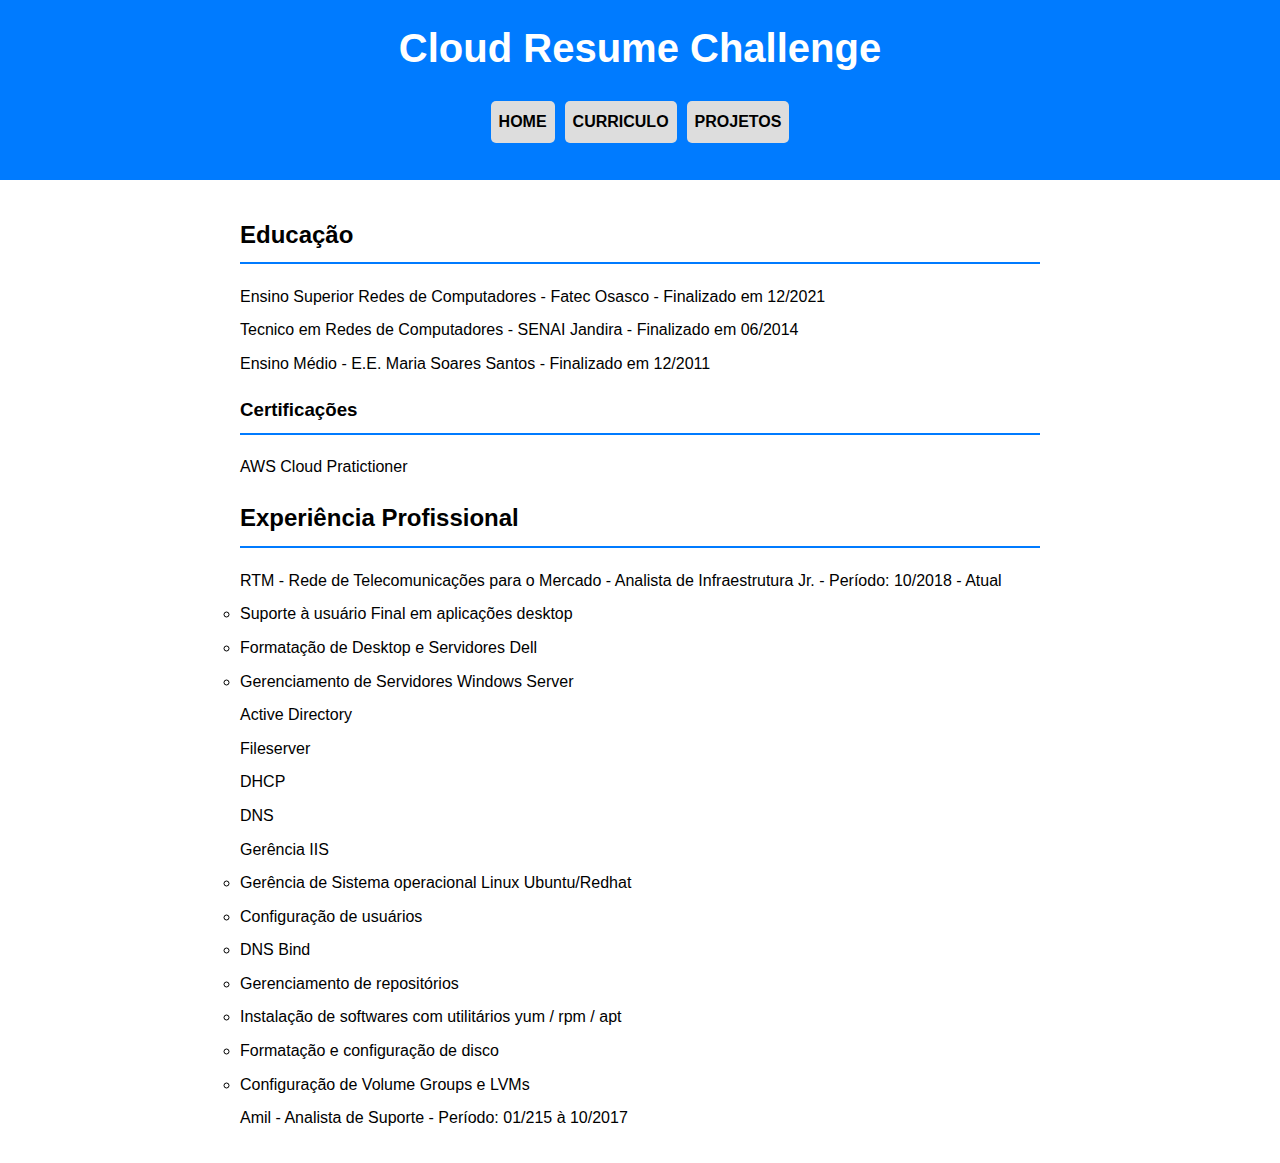
==== curriculo.html @ 77556601 "feat: new curriculo webpage" ====
<!DOCTYPE html>
<html lang="pt-br">
<head>
    <meta charset="UTF-8">
    <meta name="viewport" content="width=device-width, initial-scale=1.0">
    <title>Joao - Cloud Resume Challenge - Curriculo</title>
    <link rel="stylesheet" href="css/styles.css">
    <link rel="stylesheet" href="css/styles-curriculo.css">
</head>
<body>
    <header id="cabecalho">
        <h1>Cloud Resume Challenge</h1>
        <nav>
            <ul>
                <a href="index.html"><li>Home</li></a>
                <a href="curriculo.html"><li>Curriculo</li></a>
                <li>Projetos</li>
            </ul>
        </nav>
    </header>
    <main>
        <section id="education">
            <h2>Educação</h2>
            <ul>
                <li>Ensino Superior Redes de Computadores - Fatec Osasco - Finalizado em 12/2021</li>
                <li>Tecnico em Redes de Computadores - SENAI Jandira - Finalizado em 06/2014</li>
                <li>Ensino Médio - E.E. Maria Soares Santos - Finalizado em 12/2011</li>
                <!-- Add more graduations if needed -->
            </ul>
            <h3>Certificações</h3>
            <ul>
                <li>AWS Cloud Pratictioner</li>
            </ul>
        </section>
        <section id="experience">
            <h2>Experiência Profissional</h2>
            <ul>
                <li>RTM - Rede de Telecomunicações para o Mercado - Analista de Infraestrutura Jr. - Período: 10/2018 - Atual</li>
                <ul id="exp-desc">
                    <li>Suporte à usuário Final em aplicações desktop</li>
                    <li>Formatação de Desktop e Servidores Dell</li>
                    <li>Gerenciamento de Servidores Windows Server</li>
                    <ul>
                        <li>Active Directory</li>
                        <li>Fileserver</li>
                        <li>DHCP</li>
                        <li>DNS</li>
                        <li>Gerência IIS</li>
                    </ul>
                    <li>Gerência de Sistema operacional Linux Ubuntu/Redhat</li>
                        <li>Configuração de usuários</li>
                        <li>DNS Bind</li>
                        <li>Gerenciamento de repositórios</li>
                        <li>Instalação de softwares com utilitários yum / rpm / apt</li>
                        <li>Formatação e configuração de disco</li>
                        <li>Configuração de Volume Groups e LVMs</li>
                </ul>
                <li>Amil - Analista de Suporte - Período: 01/215 à 10/2017</li>
                <!-- Add more work experiences if needed -->
            </ul>
        </section>
    </main>
</body>
</html>
---- css/styles.css ----
@charset "UTF-8";
body {
    font-family: Arial, sans-serif;
    line-height: 1.6;
    margin: 0;
    padding: 0;
}

/*Inicio Formatacao do cabecalho*/

header {
    background-color: #007BFF;
    color: #fff;
    text-align: center;
    padding: 1rem;
    display: flex;
    flex-direction: column;
    align-items: center;
}

header h1 {
    margin: 0;
    font-size: 2.5rem;
}

nav ul{
    position: relative;
    display: flex;
    flex-direction: row;
}

nav li{
    background-color: #dddddd;
    color: black;
    margin: 5px;
    padding: 8px;
    border-radius: 5px;
    text-transform: uppercase;
    font-weight: bold;
}

nav li:hover{
    background-color: #666666;
}


ul {
    list-style: none;
    padding-left: 0;
}

ul#exp-desc {
    list-style: circle;
}

li {
    margin-bottom: 0.5rem;
}

header#cabecalho a{
    text-decoration: none;
}

a:visited{
    color: black;
}
/*Fim formatacao do cabecalho*/

main {
    max-width: 800px;
    margin: 0 auto;
    padding: 1rem;
}

.profile-image {
    text-align: center;
}

.profile-image img {
    max-width: 200px;
    border-radius: 50%;
    margin-bottom: 1rem;
}

.about-content {
    margin-bottom: 2rem;
}

section h2 {
    border-bottom: 2px solid #007BFF;
    padding-bottom: 0.5rem;
}

section h3{
    border-bottom: 2px solid #007BFF;
    padding-bottom: 0.5rem;
}

div.about-content {
    text-align: justify;
}
---- css/styles-curriculo.css ----
@charset "UTF-8";
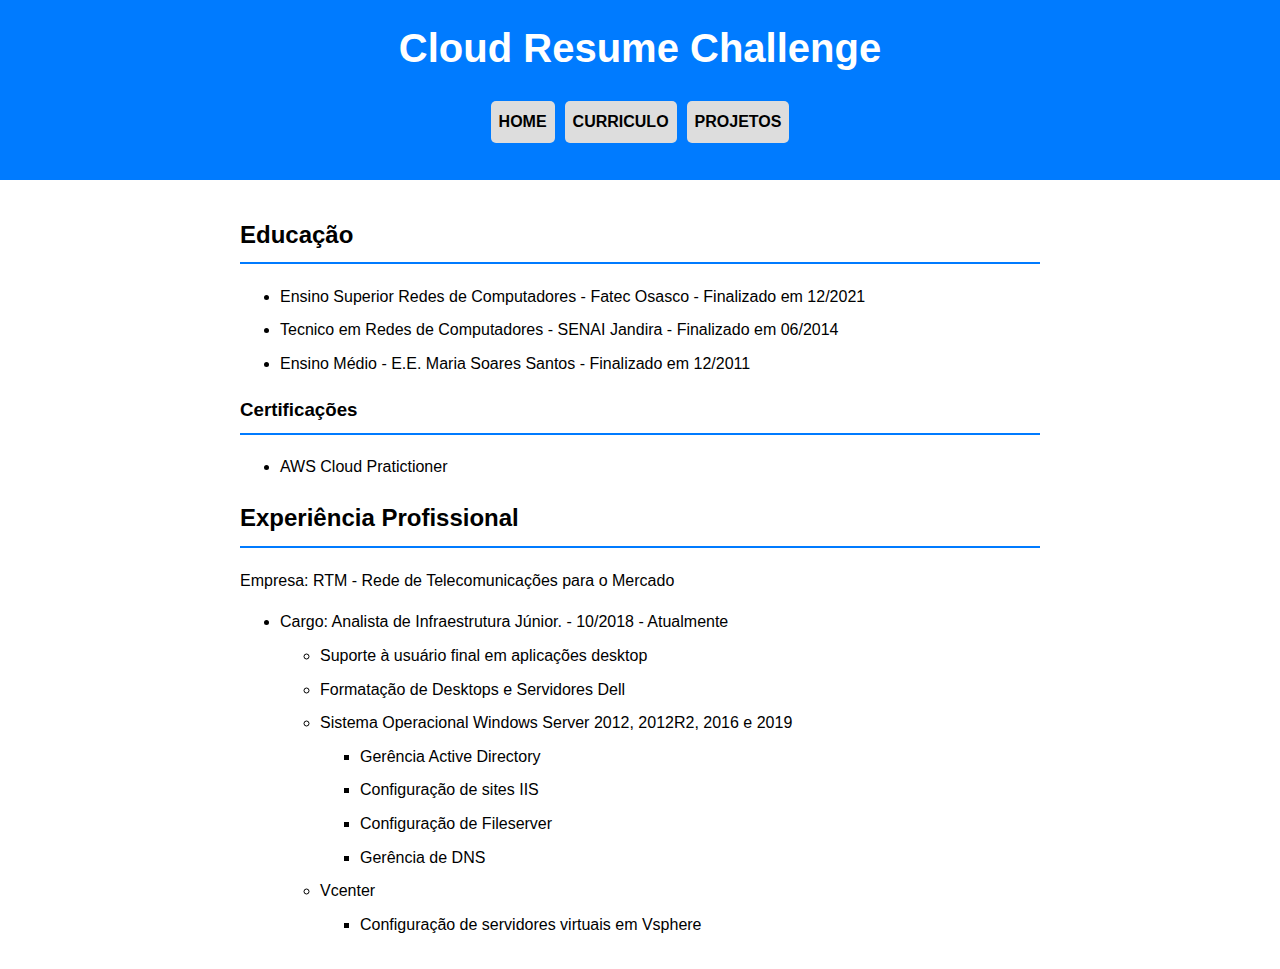
==== commit 033a67c3: "refactor: alter curriculo.html" ====
--- a/curriculo.html
+++ b/curriculo.html
@@ -6,12 +6,13 @@
     <title>Joao - Cloud Resume Challenge - Curriculo</title>
     <link rel="stylesheet" href="css/styles.css">
     <link rel="stylesheet" href="css/styles-curriculo.css">
+    <link rel="stylesheet" href="https://cdnjs.cloudflare.com/ajax/libs/font-awesome/5.15.3/css/all.min.css">
 </head>
 <body>
     <header id="cabecalho">
         <h1>Cloud Resume Challenge</h1>
         <nav>
-            <ul>
+            <ul id="menu">
                 <a href="index.html"><li>Home</li></a>
                 <a href="curriculo.html"><li>Curriculo</li></a>
                 <li>Projetos</li>
@@ -34,9 +35,31 @@
         </section>
         <section id="experience">
             <h2>Experiência Profissional</h2>
+            <p>Empresa: RTM - Rede de Telecomunicações para o Mercado</p>
+            <ul>
+                <li>Cargo: Analista de Infraestrutura Júnior. - 10/2018 - Atualmente</li>
+                <ul>
+                    <li>Suporte à usuário final em aplicações desktop</li>
+                    <li>Formatação de Desktops e Servidores Dell</li>
+                    <li>Sistema Operacional Windows Server 2012, 2012R2, 2016 e 2019</li>
+                    <ul>
+                        <li>Gerência Active Directory</li>
+                        <li>Configuração de sites IIS</li>
+                        <li>Configuração de Fileserver</li>
+                        <li>Gerência de DNS</li>
+                    </ul>
+                    <li>Vcenter</li>
+                    <ul>
+                        <li>Configuração de servidores virtuais em Vsphere</li>
+                    </ul>
+                </ul>
+            </ul>
+            
+            <!--
             <ul>
                 <li>RTM - Rede de Telecomunicações para o Mercado - Analista de Infraestrutura Jr. - Período: 10/2018 - Atual</li>
                 <ul id="exp-desc">
+                    <li id="exp-dropdown">Função: Suporte técnico a clientes e usuário interno - Período de 10/2018 à 12/2021</li>
                     <li>Suporte à usuário Final em aplicações desktop</li>
                     <li>Formatação de Desktop e Servidores Dell</li>
                     <li>Gerenciamento de Servidores Windows Server</li>
@@ -56,8 +79,8 @@
                         <li>Configuração de Volume Groups e LVMs</li>
                 </ul>
                 <li>Amil - Analista de Suporte - Período: 01/215 à 10/2017</li>
-                <!-- Add more work experiences if needed -->
-            </ul>
+                ***<-- Add more work experiences if needed --
+            </ul>-->
         </section>
     </main>
 </body>
--- a/css/styles.css
+++ b/css/styles.css
@@ -44,13 +44,9 @@
 }
 
 
-ul {
+ul#menu {
     list-style: none;
     padding-left: 0;
-}
-
-ul#exp-desc {
-    list-style: circle;
 }
 
 li {
@@ -100,3 +96,5 @@
     text-align: justify;
 }
 
+/*Dropdown Menu das experiencias*/
+
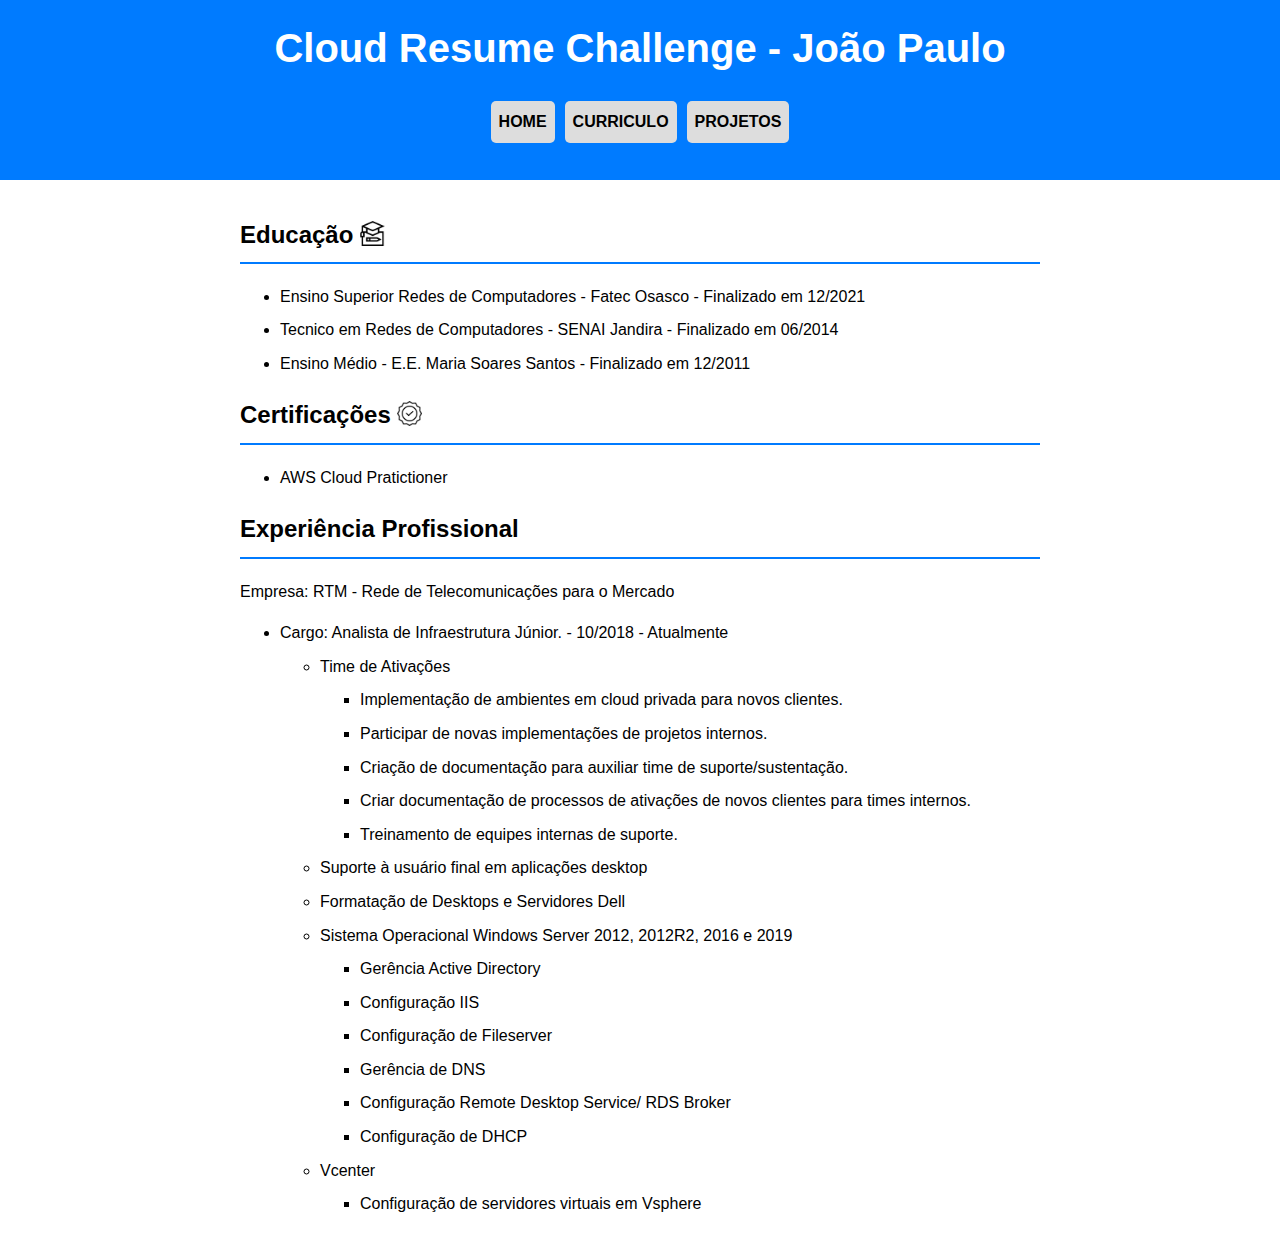
==== commit 55478dfc: "style: incluir imagens e melhorar css" ====
--- a/curriculo.html
+++ b/curriculo.html
@@ -6,11 +6,11 @@
     <title>Joao - Cloud Resume Challenge - Curriculo</title>
     <link rel="stylesheet" href="css/styles.css">
     <link rel="stylesheet" href="css/styles-curriculo.css">
-    <link rel="stylesheet" href="https://cdnjs.cloudflare.com/ajax/libs/font-awesome/5.15.3/css/all.min.css">
+    <link rel="shortcut icon" href="imagens/favicon.png" type="image/x-icon">
 </head>
 <body>
     <header id="cabecalho">
-        <h1>Cloud Resume Challenge</h1>
+        <h1>Cloud Resume Challenge - João Paulo</h1>
         <nav>
             <ul id="menu">
                 <a href="index.html"><li>Home</li></a>
@@ -21,14 +21,14 @@
     </header>
     <main>
         <section id="education">
-            <h2>Educação</h2>
+            <h2>Educação <img class="favs" src="imagens/education.png" alt="Educação"></h2>
             <ul>
                 <li>Ensino Superior Redes de Computadores - Fatec Osasco - Finalizado em 12/2021</li>
                 <li>Tecnico em Redes de Computadores - SENAI Jandira - Finalizado em 06/2014</li>
                 <li>Ensino Médio - E.E. Maria Soares Santos - Finalizado em 12/2011</li>
                 <!-- Add more graduations if needed -->
             </ul>
-            <h3>Certificações</h3>
+            <h2>Certificações <img class="favs" src="imagens/certs.png" alt="Certificações"></h2>
             <ul>
                 <li>AWS Cloud Pratictioner</li>
             </ul>
@@ -39,14 +39,24 @@
             <ul>
                 <li>Cargo: Analista de Infraestrutura Júnior. - 10/2018 - Atualmente</li>
                 <ul>
+                    <li>Time de Ativações</li>
+                    <ul>
+                        <li>Implementação de ambientes em cloud privada para novos clientes.</li>
+                        <li>Participar de novas implementações de projetos internos.</li>
+                        <li>Criação de documentação para auxiliar time de suporte/sustentação.</li>
+                        <li>Criar documentação de processos de ativações de novos clientes para times internos.</li>
+                        <li>Treinamento de equipes internas de suporte.</li>
+                    </ul>
                     <li>Suporte à usuário final em aplicações desktop</li>
                     <li>Formatação de Desktops e Servidores Dell</li>
                     <li>Sistema Operacional Windows Server 2012, 2012R2, 2016 e 2019</li>
                     <ul>
                         <li>Gerência Active Directory</li>
-                        <li>Configuração de sites IIS</li>
+                        <li>Configuração IIS</li>
                         <li>Configuração de Fileserver</li>
                         <li>Gerência de DNS</li>
+                        <li>Configuração Remote Desktop Service/ RDS Broker</li>
+                        <li>Configuração de DHCP</li>
                     </ul>
                     <li>Vcenter</li>
                     <ul>
@@ -54,33 +64,6 @@
                     </ul>
                 </ul>
             </ul>
-            
-            <!--
-            <ul>
-                <li>RTM - Rede de Telecomunicações para o Mercado - Analista de Infraestrutura Jr. - Período: 10/2018 - Atual</li>
-                <ul id="exp-desc">
-                    <li id="exp-dropdown">Função: Suporte técnico a clientes e usuário interno - Período de 10/2018 à 12/2021</li>
-                    <li>Suporte à usuário Final em aplicações desktop</li>
-                    <li>Formatação de Desktop e Servidores Dell</li>
-                    <li>Gerenciamento de Servidores Windows Server</li>
-                    <ul>
-                        <li>Active Directory</li>
-                        <li>Fileserver</li>
-                        <li>DHCP</li>
-                        <li>DNS</li>
-                        <li>Gerência IIS</li>
-                    </ul>
-                    <li>Gerência de Sistema operacional Linux Ubuntu/Redhat</li>
-                        <li>Configuração de usuários</li>
-                        <li>DNS Bind</li>
-                        <li>Gerenciamento de repositórios</li>
-                        <li>Instalação de softwares com utilitários yum / rpm / apt</li>
-                        <li>Formatação e configuração de disco</li>
-                        <li>Configuração de Volume Groups e LVMs</li>
-                </ul>
-                <li>Amil - Analista de Suporte - Período: 01/215 à 10/2017</li>
-                ***<-- Add more work experiences if needed --
-            </ul>-->
         </section>
     </main>
 </body>
--- a/css/styles.css
+++ b/css/styles.css
@@ -87,14 +87,17 @@
     padding-bottom: 0.5rem;
 }
 
-section h3{
-    border-bottom: 2px solid #007BFF;
-    padding-bottom: 0.5rem;
-}
-
 div.about-content {
     text-align: justify;
 }
 
-/*Dropdown Menu das experiencias*/
+img.favs {
+    width: 25px;
+    height: 25px;
+    margin-bottom: -3px;
+}
 
+/*Rodape*/
+footer#rodape {
+    text-align: center;
+}
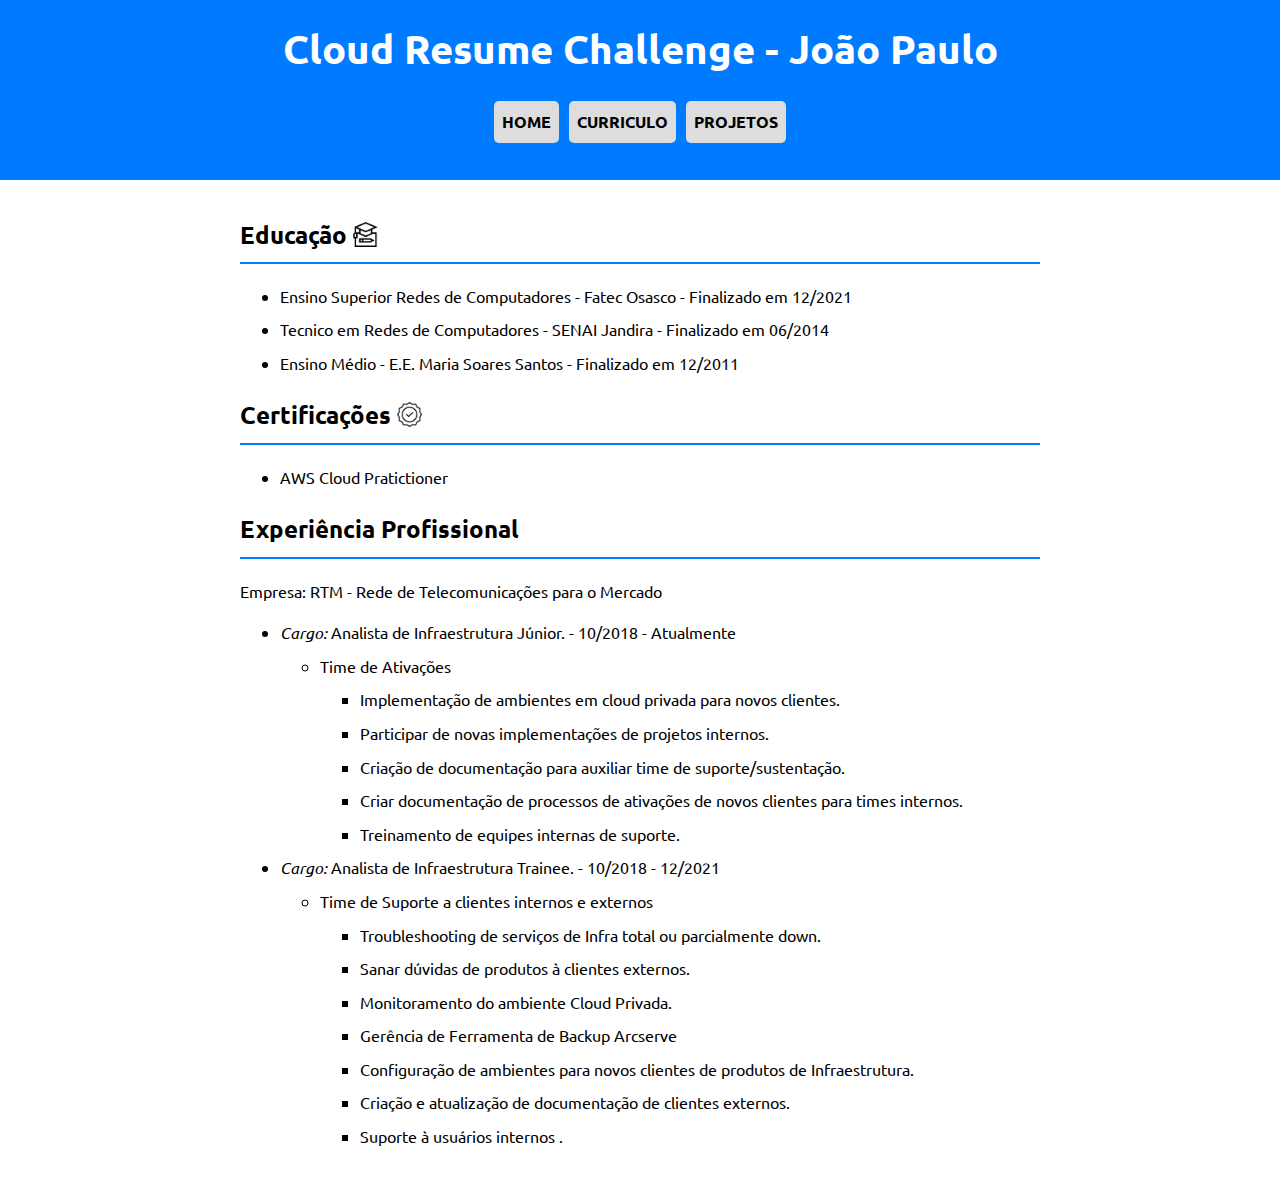
==== commit 326820b0: "refactor: Refatorar curriculo.html e alterar fonte" ====
--- a/curriculo.html
+++ b/curriculo.html
@@ -7,6 +7,9 @@
     <link rel="stylesheet" href="css/styles.css">
     <link rel="stylesheet" href="css/styles-curriculo.css">
     <link rel="shortcut icon" href="imagens/favicon.png" type="image/x-icon">
+    <link rel="preconnect" href="https://fonts.googleapis.com">
+    <link rel="preconnect" href="https://fonts.gstatic.com" crossorigin>
+    <link href="https://fonts.googleapis.com/css2?family=Ubuntu:wght@300&display=swap" rel="stylesheet">
 </head>
 <body>
     <header id="cabecalho">
@@ -37,7 +40,7 @@
             <h2>Experiência Profissional</h2>
             <p>Empresa: RTM - Rede de Telecomunicações para o Mercado</p>
             <ul>
-                <li>Cargo: Analista de Infraestrutura Júnior. - 10/2018 - Atualmente</li>
+                <li><em>Cargo:</em> Analista de Infraestrutura Júnior. - 10/2018 - Atualmente</li>
                 <ul>
                     <li>Time de Ativações</li>
                     <ul>
@@ -47,22 +50,20 @@
                         <li>Criar documentação de processos de ativações de novos clientes para times internos.</li>
                         <li>Treinamento de equipes internas de suporte.</li>
                     </ul>
-                    <li>Suporte à usuário final em aplicações desktop</li>
-                    <li>Formatação de Desktops e Servidores Dell</li>
-                    <li>Sistema Operacional Windows Server 2012, 2012R2, 2016 e 2019</li>
+                </ul>
+                <li><em>Cargo:</em> Analista de Infraestrutura Trainee. - 10/2018 - 12/2021</li>
                     <ul>
-                        <li>Gerência Active Directory</li>
-                        <li>Configuração IIS</li>
-                        <li>Configuração de Fileserver</li>
-                        <li>Gerência de DNS</li>
-                        <li>Configuração Remote Desktop Service/ RDS Broker</li>
-                        <li>Configuração de DHCP</li>
+                       <li>Time de Suporte a clientes internos e externos</li>
+                        <ul>
+                            <li>Troubleshooting de serviços de Infra total ou parcialmente down.</li>
+                            <li>Sanar dúvidas de produtos à clientes externos.</li>
+                            <li>Monitoramento do ambiente Cloud Privada.</li>
+                            <li>Gerência de Ferramenta de Backup Arcserve</li>
+                            <li>Configuração de ambientes para novos clientes de produtos de Infraestrutura.</li>
+                            <li>Criação e atualização de documentação de clientes externos.</li>
+                            <li>Suporte à usuários internos .</li>
+                        </ul> 
                     </ul>
-                    <li>Vcenter</li>
-                    <ul>
-                        <li>Configuração de servidores virtuais em Vsphere</li>
-                    </ul>
-                </ul>
             </ul>
         </section>
     </main>
--- a/css/styles.css
+++ b/css/styles.css
@@ -1,6 +1,6 @@
 @charset "UTF-8";
 body {
-    font-family: Arial, sans-serif;
+    font-family: 'Ubuntu', sans-serif;
     line-height: 1.6;
     margin: 0;
     padding: 0;
@@ -100,4 +100,24 @@
 /*Rodape*/
 footer#rodape {
     text-align: center;
+    padding: 1rem;
 }
+
+.contact-icons {
+    margin-bottom: 1rem;
+}
+
+.contact-icons a {
+    display: inline-block;
+    margin: 0 10px;
+}
+
+.contact-icons img {
+    width: 30px;
+    height: 30px;
+    transition: transform 0.2s;
+}
+
+.contact-icons a:hover img {
+    transform: scale(1.1);
+}
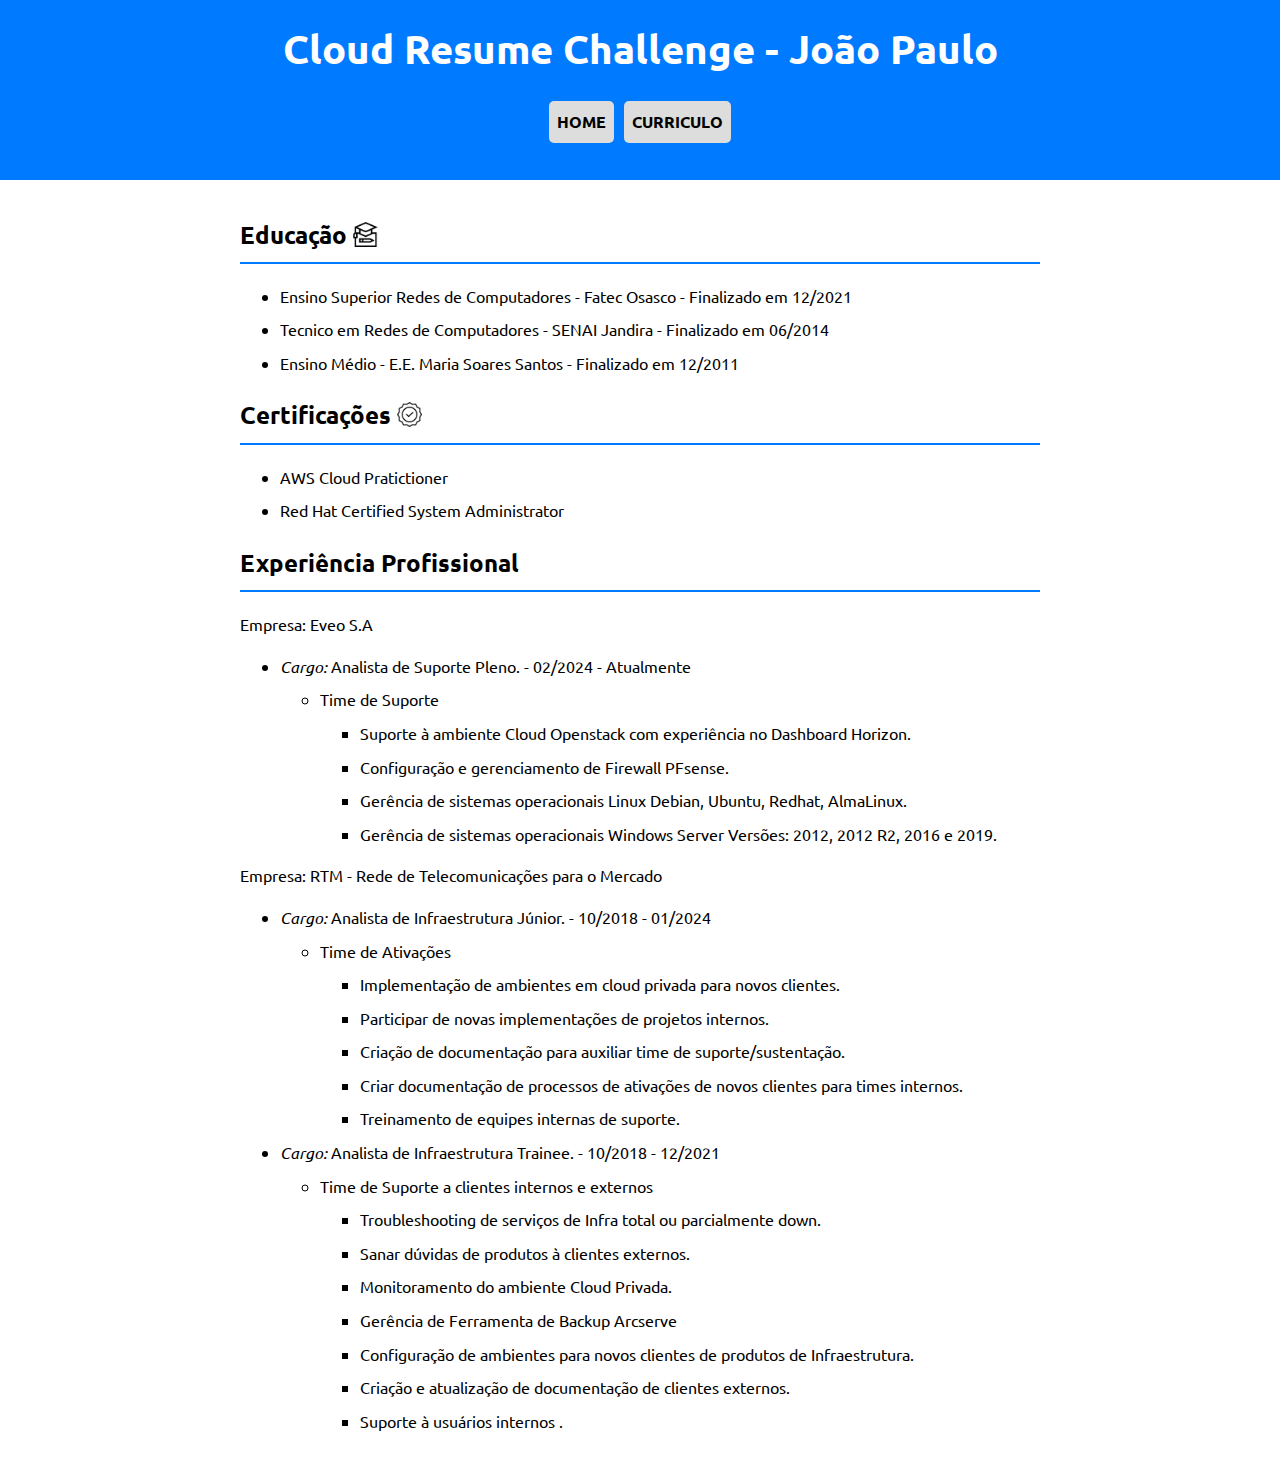
==== commit 8cb7a7c7: "Adicionar certificacao e atualizar cargo profissional." ====
--- a/curriculo.html
+++ b/curriculo.html
@@ -18,7 +18,6 @@
             <ul id="menu">
                 <a href="index.html"><li>Home</li></a>
                 <a href="curriculo.html"><li>Curriculo</li></a>
-                <li>Projetos</li>
             </ul>
         </nav>
     </header>
@@ -34,13 +33,27 @@
             <h2>Certificações <img class="favs" src="imagens/certs.png" alt="Certificações"></h2>
             <ul>
                 <li>AWS Cloud Pratictioner</li>
+                <li>Red Hat Certified System Administrator</li>
             </ul>
         </section>
         <section id="experience">
             <h2>Experiência Profissional</h2>
+            <p>Empresa: Eveo S.A</p>
+            <ul>
+                <li><em>Cargo:</em> Analista de Suporte Pleno. - 02/2024 - Atualmente</li>
+                <ul>
+                    <li>Time de Suporte</li>
+                    <ul>
+                        <li>Suporte à ambiente Cloud Openstack com experiência no Dashboard Horizon.</li>
+                        <li>Configuração e gerenciamento de Firewall PFsense.</li>
+                        <li>Gerência de sistemas operacionais Linux Debian, Ubuntu, Redhat, AlmaLinux.</li>
+                        <li>Gerência de sistemas operacionais Windows Server Versões: 2012, 2012 R2, 2016 e 2019.</li>
+                    </ul>
+                </ul>
+            </ul>
             <p>Empresa: RTM - Rede de Telecomunicações para o Mercado</p>
             <ul>
-                <li><em>Cargo:</em> Analista de Infraestrutura Júnior. - 10/2018 - Atualmente</li>
+                <li><em>Cargo:</em> Analista de Infraestrutura Júnior. - 10/2018 - 01/2024</li>
                 <ul>
                     <li>Time de Ativações</li>
                     <ul>
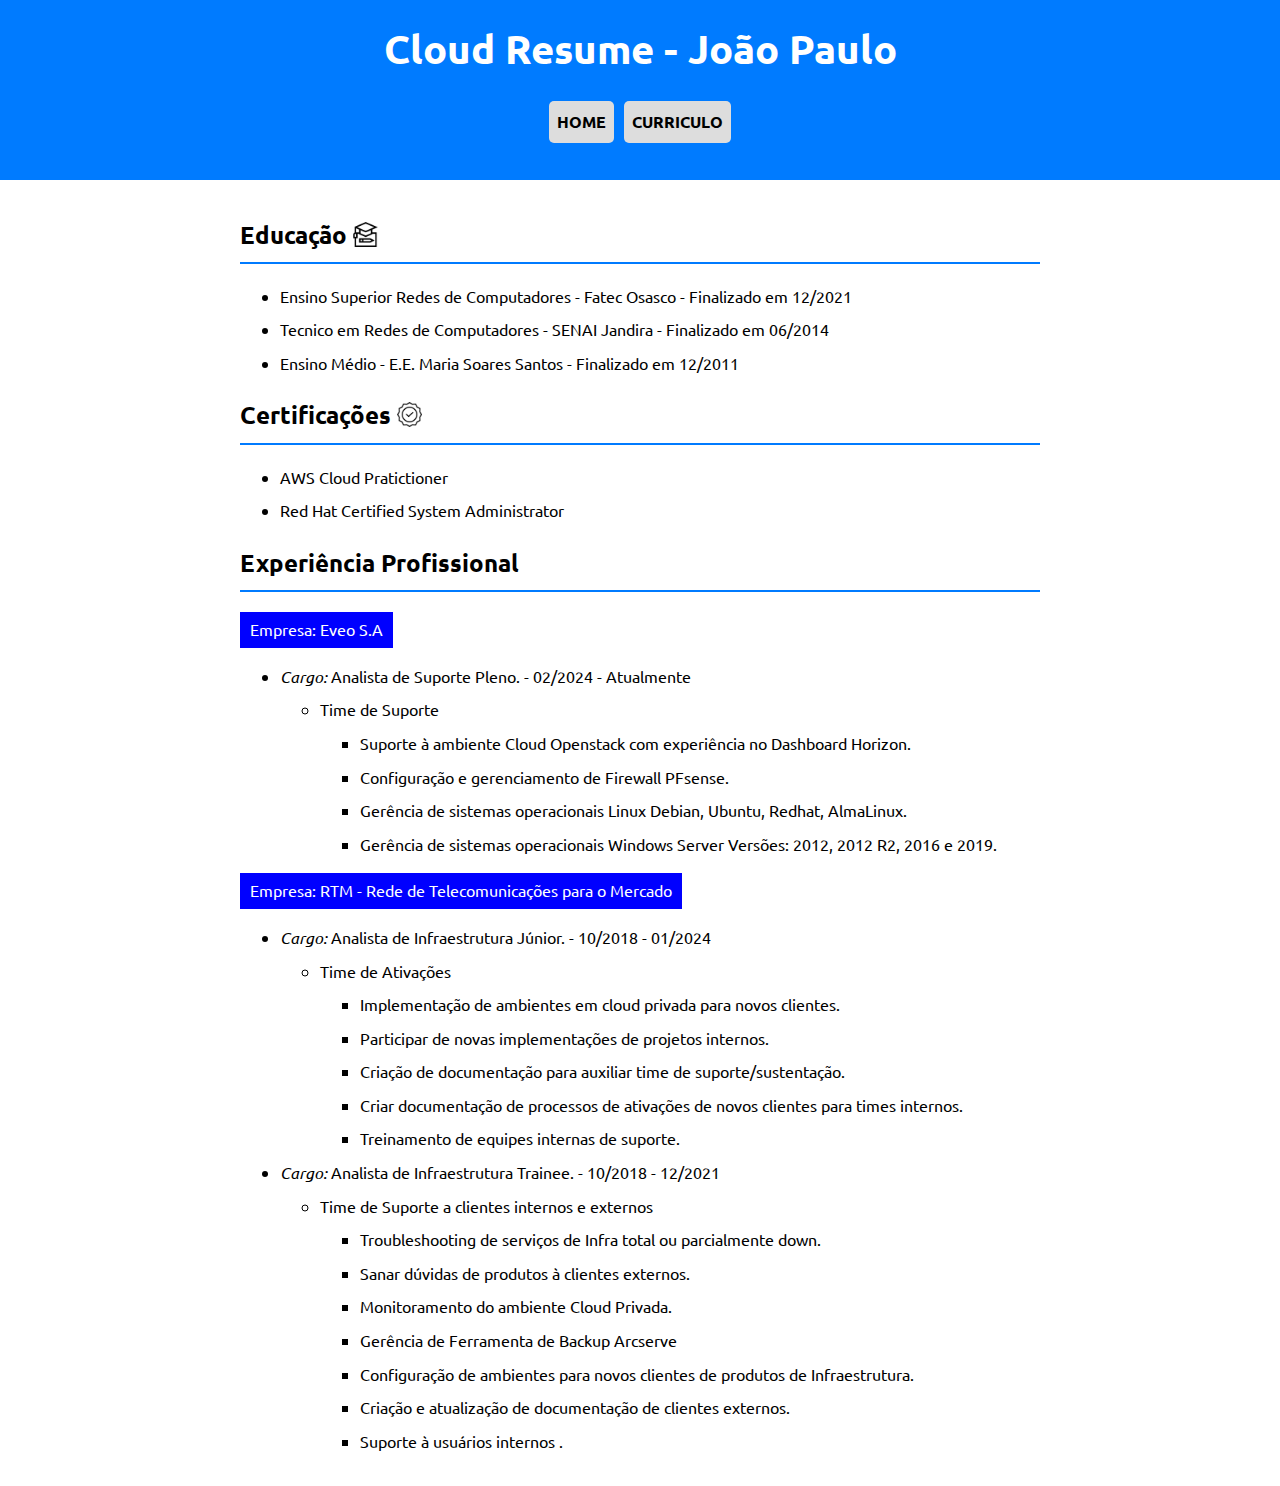
==== commit 5809ea08: "Atualizar Exp Profissional" ====
--- a/curriculo.html
+++ b/curriculo.html
@@ -3,7 +3,7 @@
 <head>
     <meta charset="UTF-8">
     <meta name="viewport" content="width=device-width, initial-scale=1.0">
-    <title>Joao - Cloud Resume Challenge - Curriculo</title>
+    <title>Joao - Cloud Resumé - Curriculo</title>
     <link rel="stylesheet" href="css/styles.css">
     <link rel="stylesheet" href="css/styles-curriculo.css">
     <link rel="shortcut icon" href="imagens/favicon.png" type="image/x-icon">
@@ -13,7 +13,7 @@
 </head>
 <body>
     <header id="cabecalho">
-        <h1>Cloud Resume Challenge - João Paulo</h1>
+        <h1>Cloud Resume - João Paulo</h1>
         <nav>
             <ul id="menu">
                 <a href="index.html"><li>Home</li></a>
@@ -38,7 +38,7 @@
         </section>
         <section id="experience">
             <h2>Experiência Profissional</h2>
-            <p>Empresa: Eveo S.A</p>
+            <div class="destaque">Empresa: Eveo S.A</div>
             <ul>
                 <li><em>Cargo:</em> Analista de Suporte Pleno. - 02/2024 - Atualmente</li>
                 <ul>
@@ -51,7 +51,7 @@
                     </ul>
                 </ul>
             </ul>
-            <p>Empresa: RTM - Rede de Telecomunicações para o Mercado</p>
+            <div class="destaque">Empresa: RTM - Rede de Telecomunicações para o Mercado</div>
             <ul>
                 <li><em>Cargo:</em> Analista de Infraestrutura Júnior. - 10/2018 - 01/2024</li>
                 <ul>
--- a/css/styles.css
+++ b/css/styles.css
@@ -121,3 +121,12 @@
 .contact-icons a:hover img {
     transform: scale(1.1);
 }
+
+/* Destacar o nome da empresa */
+.destaque {
+    background-color: blue;
+    padding: 5px 10px;
+    color: white;
+    display: inline-block; /* Isso garante que a div se ajuste ao tamanho do conteúdo */
+}
+
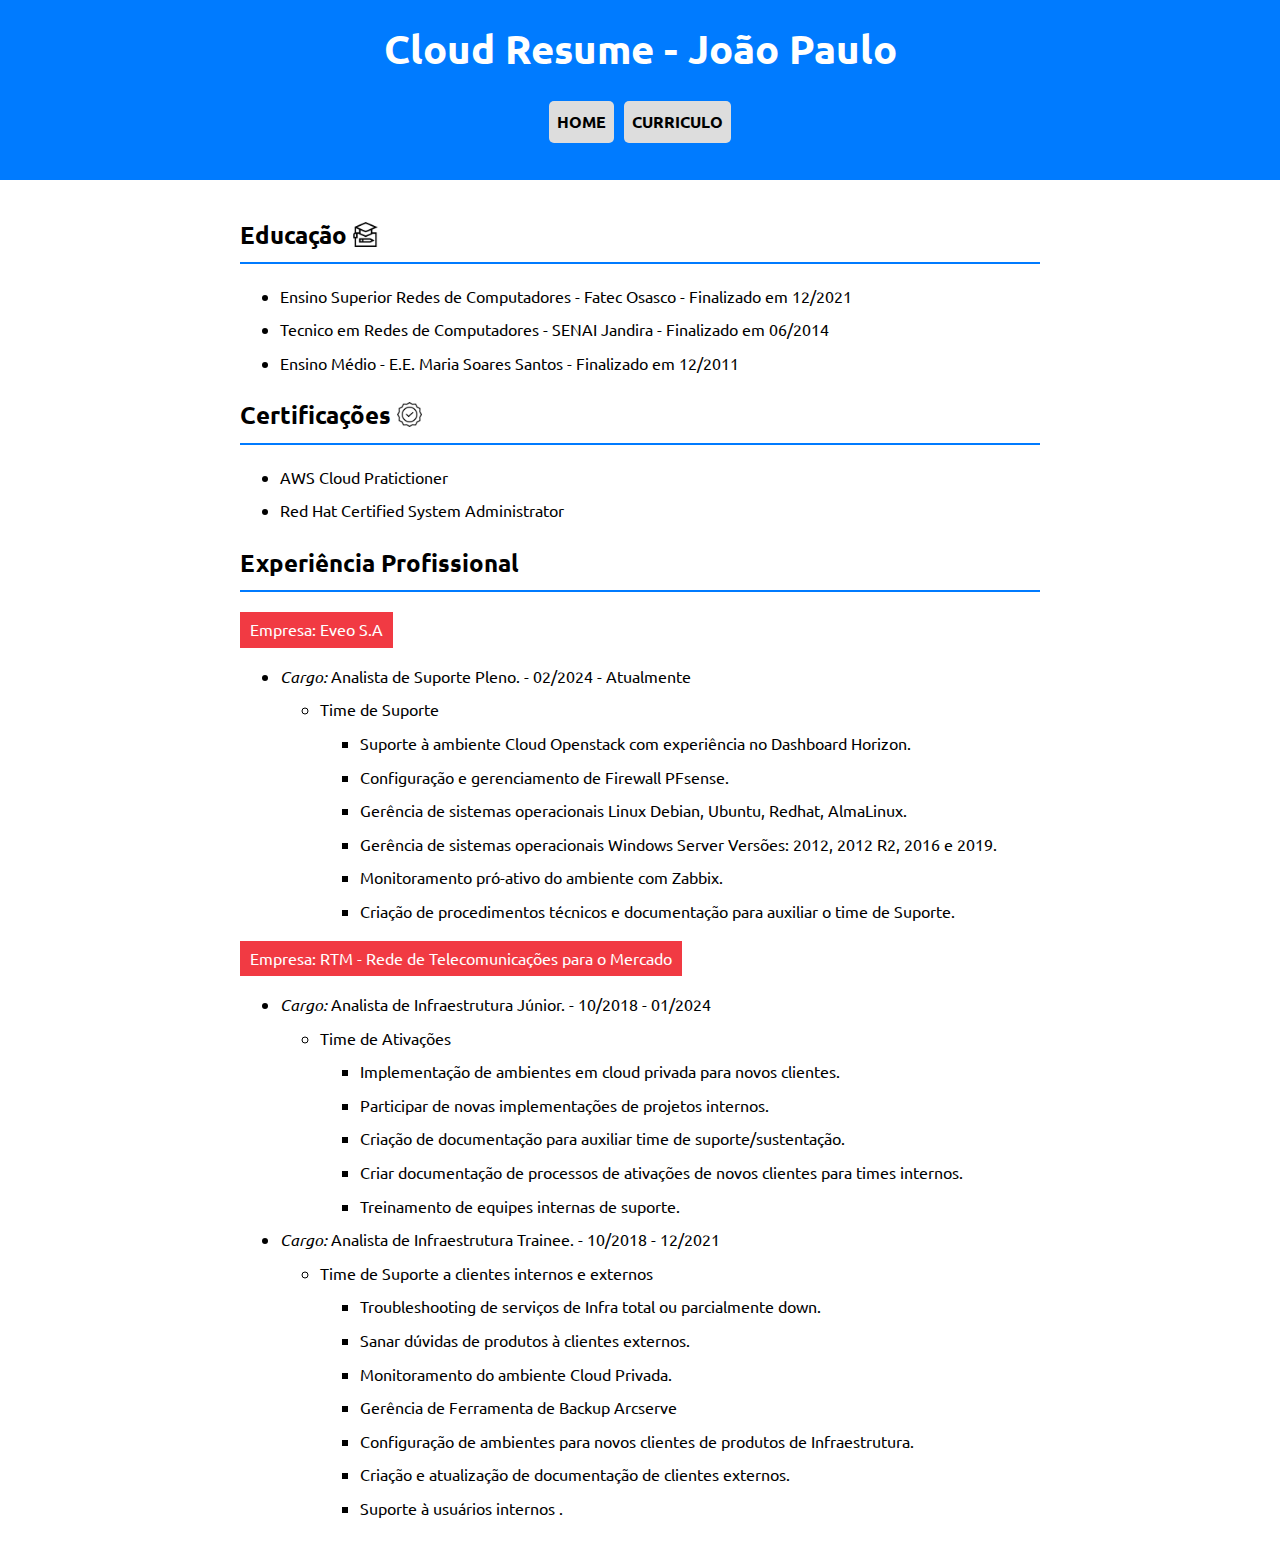
==== commit 1064e879: "Add javascript. Update curriculo and index pages." ====
--- a/curriculo.html
+++ b/curriculo.html
@@ -10,6 +10,8 @@
     <link rel="preconnect" href="https://fonts.googleapis.com">
     <link rel="preconnect" href="https://fonts.gstatic.com" crossorigin>
     <link href="https://fonts.googleapis.com/css2?family=Ubuntu:wght@300&display=swap" rel="stylesheet">
+    <script src="scripts/scripts.js"></script>
+
 </head>
 <body>
     <header id="cabecalho">
@@ -48,6 +50,8 @@
                         <li>Configuração e gerenciamento de Firewall PFsense.</li>
                         <li>Gerência de sistemas operacionais Linux Debian, Ubuntu, Redhat, AlmaLinux.</li>
                         <li>Gerência de sistemas operacionais Windows Server Versões: 2012, 2012 R2, 2016 e 2019.</li>
+                        <li>Monitoramento pró-ativo do ambiente com Zabbix.</li>
+                        <li>Criação de procedimentos técnicos e documentação para auxiliar o time de Suporte.</li>
                     </ul>
                 </ul>
             </ul>
@@ -80,5 +84,6 @@
             </ul>
         </section>
     </main>
+    <button onclick="topFunction()" id="btnTop" title="Voltar ao Topo" class="btnTopStyle">Topo</button>
 </body>
 </html>--- a/css/styles.css
+++ b/css/styles.css
@@ -124,9 +124,28 @@
 
 /* Destacar o nome da empresa */
 .destaque {
-    background-color: blue;
+    background-color: rgba(238, 14, 25, 0.815);
     padding: 5px 10px;
     color: white;
     display: inline-block; /* Isso garante que a div se ajuste ao tamanho do conteúdo */
 }
 
+/* Formatacao do botao de retornar ao Topo */
+.btnTopStyle {
+    background-color: black;
+    color: white;
+    border: none;
+    border-radius: 20px;
+    padding: 10px 20px;
+    position: fixed;
+    bottom: 20px;
+    right: 20px;
+    display: none;
+    cursor: pointer;
+}
+
+.btnTopStyle:hover {
+    background-color: #333; /* Cor um pouco mais escura ao passar o mouse */
+}
+
+
